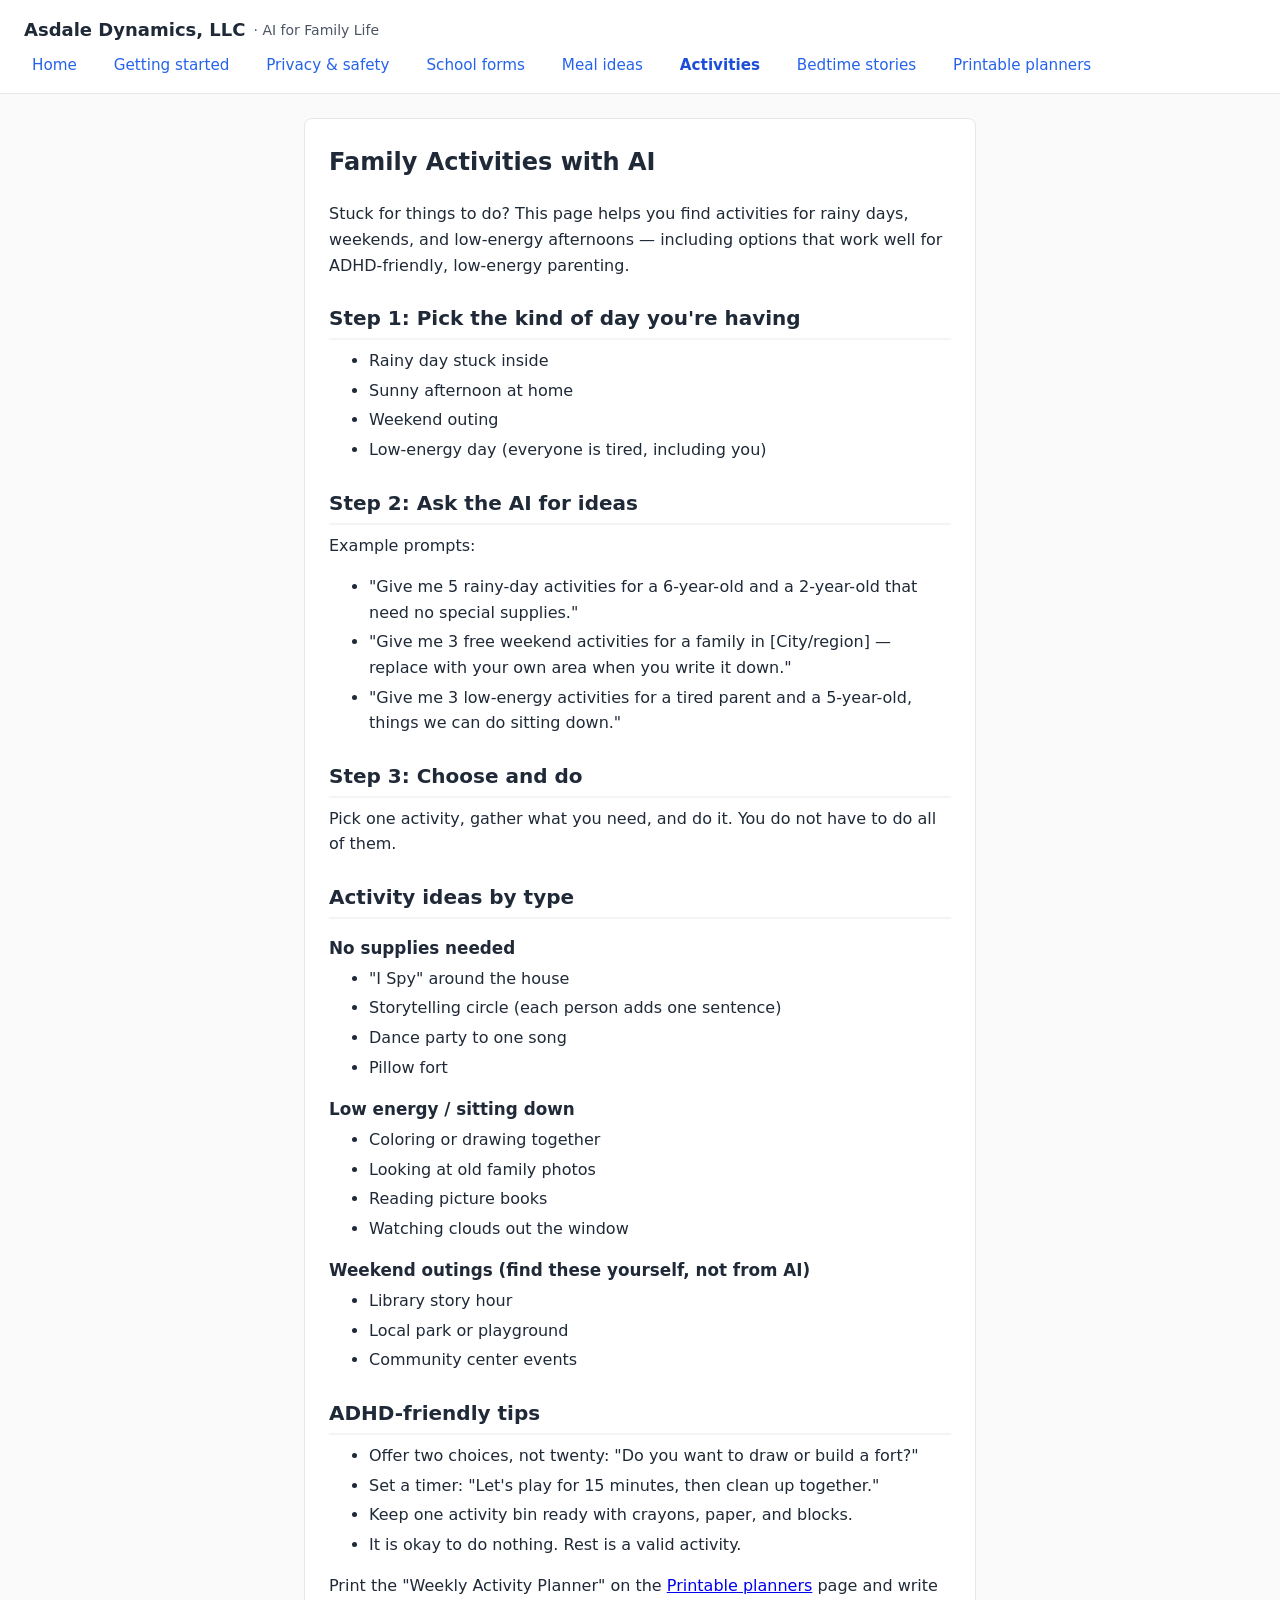
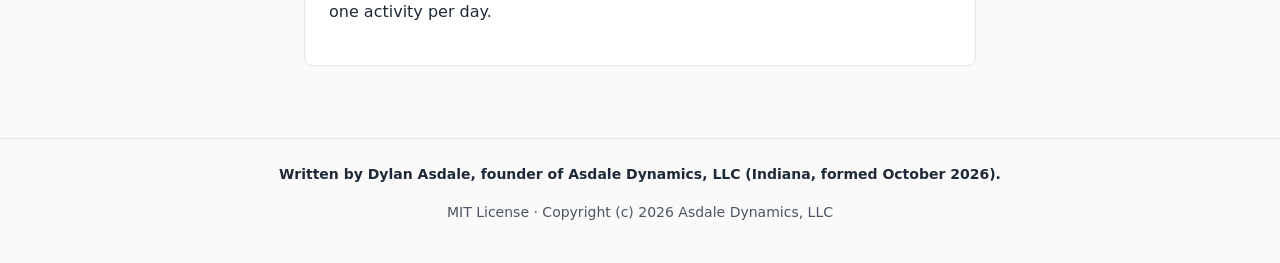
==== site/activities.html @ 3ac999c6 "Add AI for family life beginner manual and static site" ====
<!DOCTYPE html>
<html lang="en">
<head>
<meta charset="utf-8">
<meta name="viewport" content="width=device-width, initial-scale=1">
<title>Activities</title>
<link rel="stylesheet" href="css/style.css">
</head>
<body>
<a href="#content" class="skip-link">Skip to main content</a>
<header>
  <a href="index.html" class="brand">
    <span>Asdale Dynamics, LLC</span><span class="small">· AI for Family Life</span>
  </a>
  <nav>
    <a href="index.html">Home</a>
    <a href="getting-started.html">Getting started</a>
    <a href="privacy-safety.html">Privacy &amp; safety</a>
    <a href="school-forms.html">School forms</a>
    <a href="meal-ideas.html">Meal ideas</a>
    <a href="activities.html" class="active">Activities</a>
    <a href="bedtime-stories.html">Bedtime stories</a>
    <a href="printable-planners.html">Printable planners</a>
  </nav>
</header>
<main id="content">
<section>
<h1>Family Activities with AI</h1>
<p>Stuck for things to do? This page helps you find activities for rainy days, weekends, and low-energy afternoons — including options that work well for ADHD-friendly, low-energy parenting.</p>

<h2>Step 1: Pick the kind of day you're having</h2>
<ul>
<li>Rainy day stuck inside</li>
<li>Sunny afternoon at home</li>
<li>Weekend outing</li>
<li>Low-energy day (everyone is tired, including you)</li>
</ul>

<h2>Step 2: Ask the AI for ideas</h2>
<p>Example prompts:</p>
<ul>
<li>"Give me 5 rainy-day activities for a 6-year-old and a 2-year-old that need no special supplies."</li>
<li>"Give me 3 free weekend activities for a family in [City/region] — replace with your own area when you write it down."</li>
<li>"Give me 3 low-energy activities for a tired parent and a 5-year-old, things we can do sitting down."</li>
</ul>

<h2>Step 3: Choose and do</h2>
<p>Pick one activity, gather what you need, and do it. You do not have to do all of them.</p>

<h2>Activity ideas by type</h2>
<h3>No supplies needed</h3>
<ul>
<li>"I Spy" around the house</li>
<li>Storytelling circle (each person adds one sentence)</li>
<li>Dance party to one song</li>
<li>Pillow fort</li>
</ul>
<h3>Low energy / sitting down</h3>
<ul>
<li>Coloring or drawing together</li>
<li>Looking at old family photos</li>
<li>Reading picture books</li>
<li>Watching clouds out the window</li>
</ul>
<h3>Weekend outings (find these yourself, not from AI)</h3>
<ul>
<li>Library story hour</li>
<li>Local park or playground</li>
<li>Community center events</li>
</ul>

<h2>ADHD-friendly tips</h2>
<ul>
<li>Offer two choices, not twenty: "Do you want to draw or build a fort?"</li>
<li>Set a timer: "Let's play for 15 minutes, then clean up together."</li>
<li>Keep one activity bin ready with crayons, paper, and blocks.</li>
<li>It is okay to do nothing. Rest is a valid activity.</li>
</ul>

<p>Print the "Weekly Activity Planner" on the <a href="printable-planners.html">Printable planners</a> page and write one activity per day.</p>
</section>
</main>
<footer>
<p class="credit">Written by Dylan Asdale, founder of <strong>Asdale Dynamics, LLC</strong> (Indiana, formed October 2026).</p>
<p>MIT License · Copyright (c) 2026 Asdale Dynamics, LLC</p>
</footer>
</body>
</html>
---- site/css/style.css ----
/* Asdale Dynamics, LLC — AI for Family Life beginner site */
/* Simple, warm, print-friendly styles */

:root {
  --ink: #1f2937;
  --muted: #4b5563;
  --bg: #fafafa;
  --paper: #ffffff;
  --accent: #2563eb;
  --accent-hover: #1d4ed8;
  --line: #e5e7eb;
  --soft-bg: #f3f4f6;
}

* { box-sizing: border-box; }
html { line-height: 1.6; }

body {
  margin: 0;
  font-family: ui-sans-serif, system-ui, -apple-system, Segoe UI, Roboto, Helvetica, Arial, sans-serif;
  color: var(--ink);
  background: var(--bg);
}

.skip-link {
  position: absolute;
  left: -9999px;
  top: auto;
  width: 1px;
  height: 1px;
  overflow: hidden;
}

header {
  background: var(--paper);
  border-bottom: 1px solid var(--line);
  padding: 1rem 1.5rem;
  position: sticky;
  top: 0;
}

header .brand {
  display: flex;
  align-items: center;
  gap: 0.5rem;
  text-decoration: none;
  color: var(--ink);
  font-weight: 700;
  font-size: 1.125rem;
}

header .brand .small { font-weight: 400; font-size: 0.875rem; color: var(--muted); }

nav {
  margin-top: 0.5rem;
  font-size: 0.95rem;
}

nav a {
  color: var(--accent);
  text-decoration: none;
  margin-right: 1rem;
  padding: 0.25rem 0.5rem;
  border-radius: 4px;
}

nav a:hover, nav a:focus { background: var(--soft-bg); outline: 2px solid var(--accent); }
nav a.active { color: var(--accent-hover); font-weight: 600; }

main {
  max-width: 720px;
  margin: 0 auto;
  padding: 1.5rem 1.5rem 3rem;
}

section { background: var(--paper); padding: 1.5rem; border-radius: 8px; border: 1px solid var(--line); margin-bottom: 1.5rem; }

h1 { font-size: 1.5rem; margin-top: 0; }
h2 { font-size: 1.25rem; margin: 1.5rem 0 0.5rem; border-bottom: 2px solid var(--soft-bg); padding-bottom: 0.25rem; }
h3 { font-size: 1.05rem; margin: 1rem 0 0.25rem; }

p { margin: 0 0 1rem; }
ul, ol { margin: 0 0 1rem 1.25rem; padding-left: 1.25rem; }
li { margin-bottom: 0.25rem; }

table { width: 100%; border-collapse: collapse; margin: 1rem 0; font-size: 0.95rem; }
th, td { border: 1px solid var(--line); padding: 0.5rem; text-align: left; }
th { background: var(--soft-bg); font-weight: 600; }

.card { background: var(--soft-bg); padding: 1rem; border-radius: 6px; margin: 1rem 0; }
.card p { margin: 0; }

.golden-rule {
  background: #fef3c7;
  border: 1px solid #f59e0b;
  color: #78350f;
  padding: 1rem;
  border-radius: 6px;
  margin: 1rem 0;
}

.disclaimer {
  background: #fee2e2;
  border: 1px solid #ef4444;
  color: #7f1d1d;
  padding: 1rem;
  border-radius: 6px;
  margin: 1rem 0;
}

footer {
  border-top: 1px solid var(--line);
  padding: 1.5rem;
  font-size: 0.875rem;
  color: var(--muted);
  text-align: center;
}

.credit { font-weight: 600; color: var(--ink); }

/* Printable planner page overrides */
.printable section { break-inside: avoid; }
.print-table th, .print-table td { border: 1px solid #374151; padding: 0.6rem; }
.print-table th { background: #e5e7eb; }

/* Print */
@media print {
  body { background: #fff; color: #000; }
  header, nav, footer { display: none; }
  section { border: none; background: none; box-shadow: none; padding: 0; margin: 0; page-break-inside: avoid; }
  h2 { border-bottom: 1px solid #000; }
  .no-print { display: none !important; }
  a { color: #000; text-decoration: none; }
}

@page { margin: 1.5cm; }
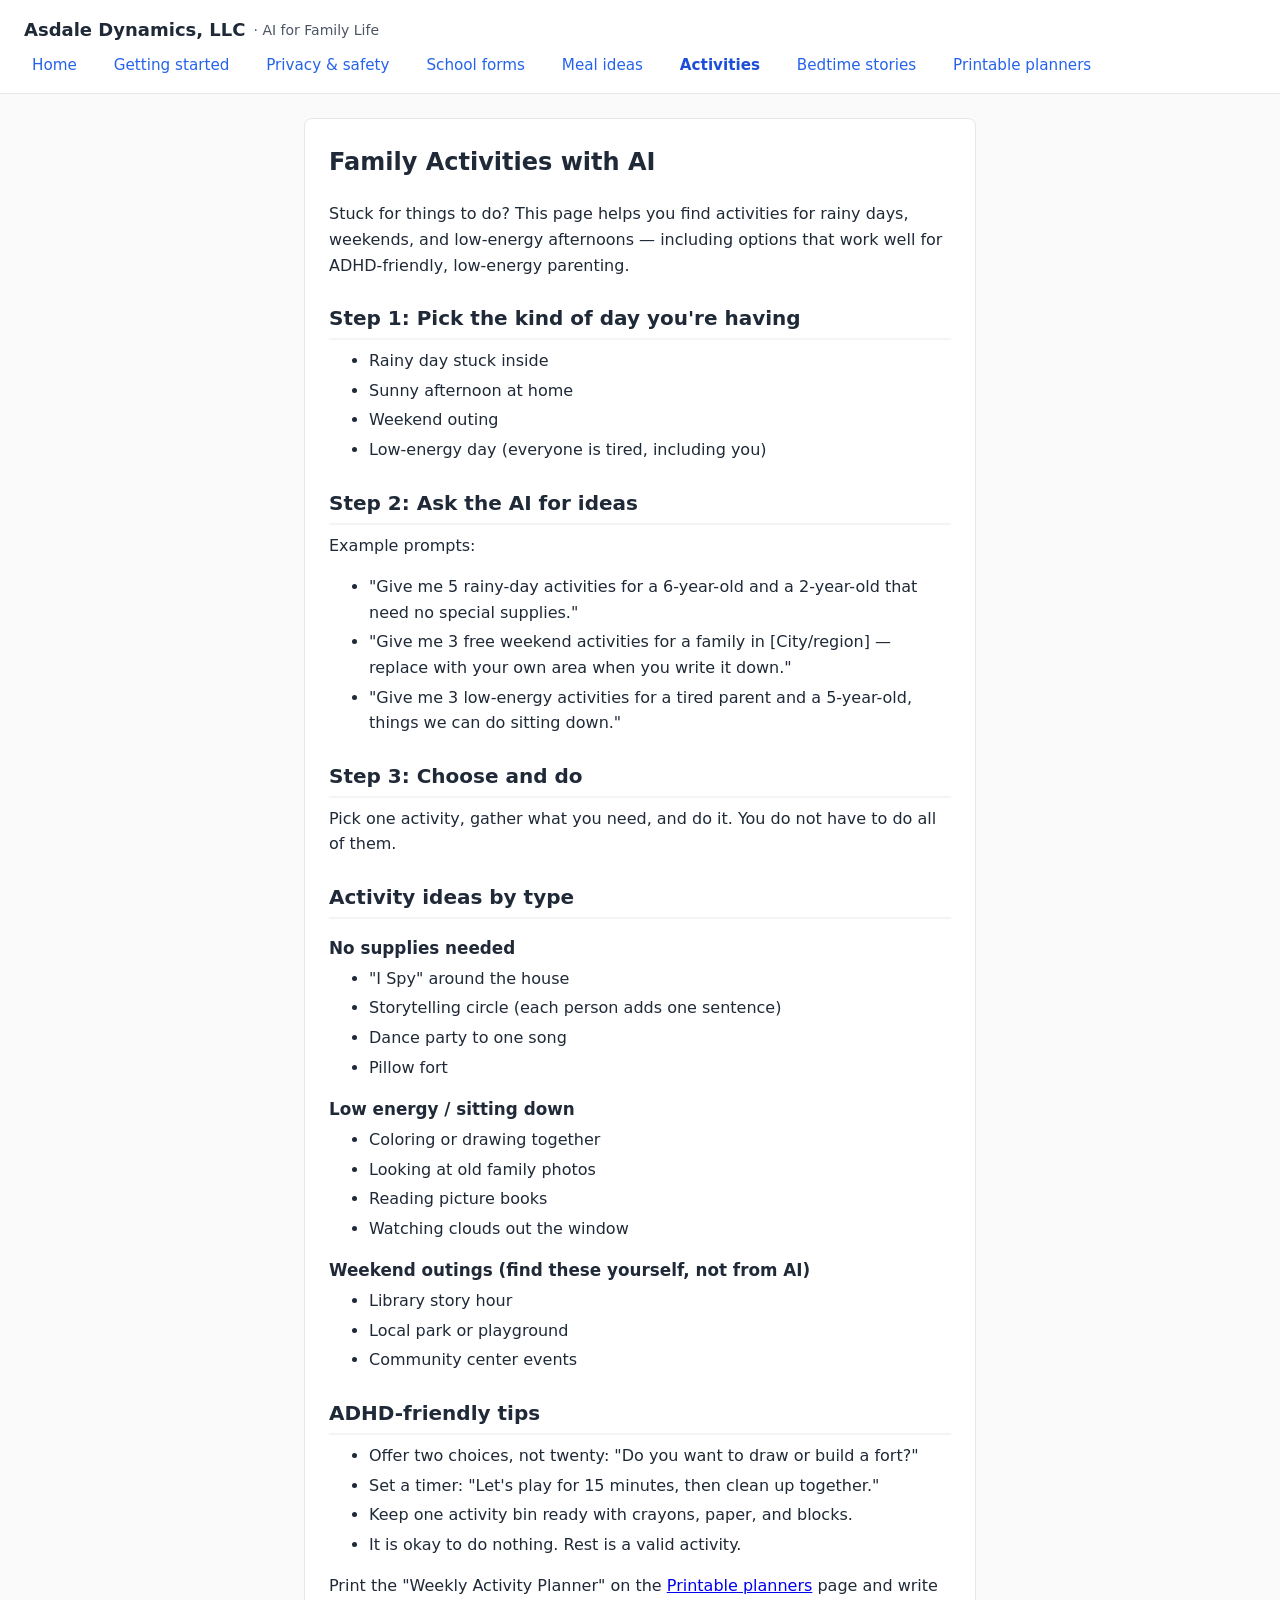
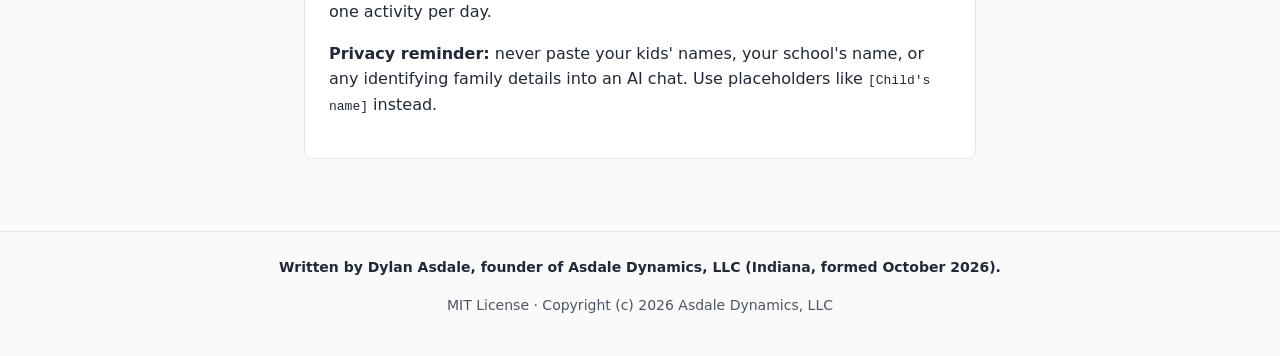
==== commit 9828c9cf: "Improve README, strengthen verification, add privacy reminders to all pages, remove personal data ex" ====
--- a/site/activities.html
+++ b/site/activities.html
@@ -78,6 +78,8 @@
 </ul>
 
 <p>Print the "Weekly Activity Planner" on the <a href="printable-planners.html">Printable planners</a> page and write one activity per day.</p>
+
+<p><strong>Privacy reminder:</strong> never paste your kids' names, your school's name, or any identifying family details into an AI chat. Use placeholders like <code>[Child's name]</code> instead.</p>
 </section>
 </main>
 <footer>
